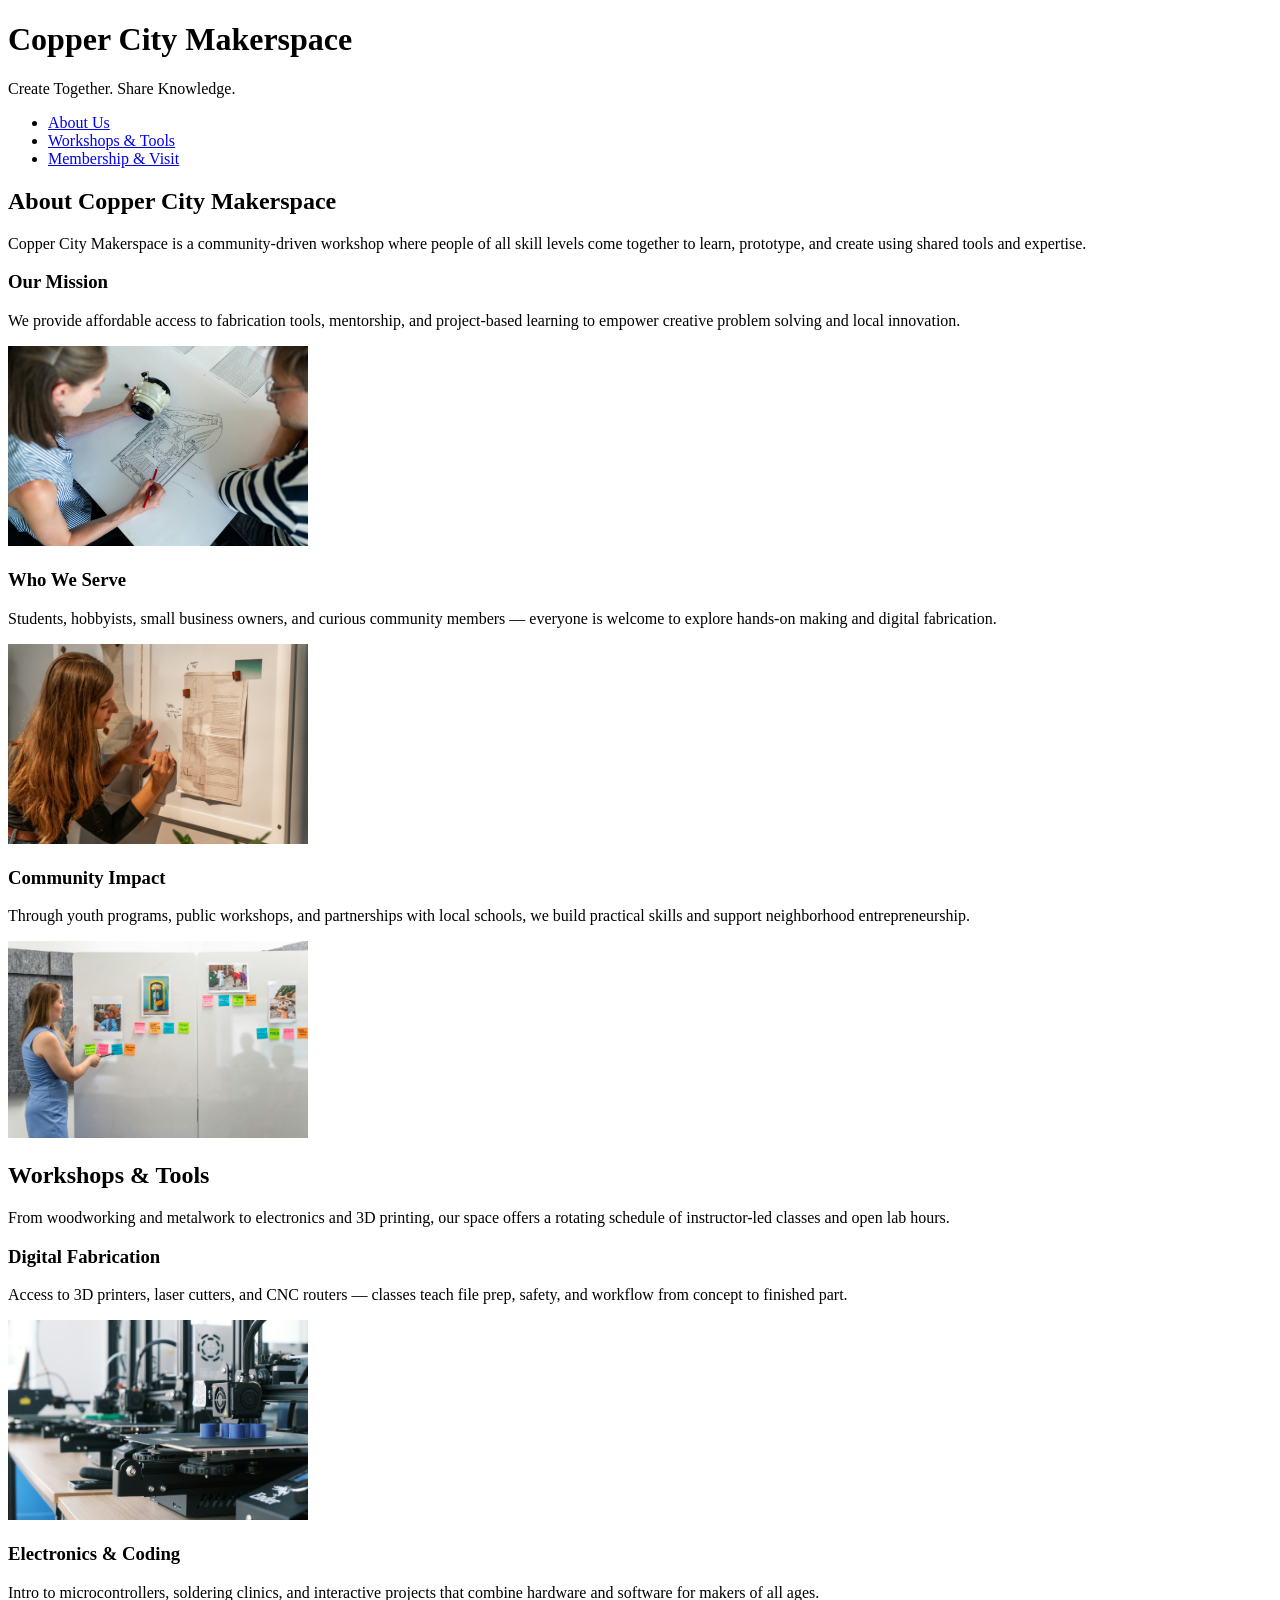
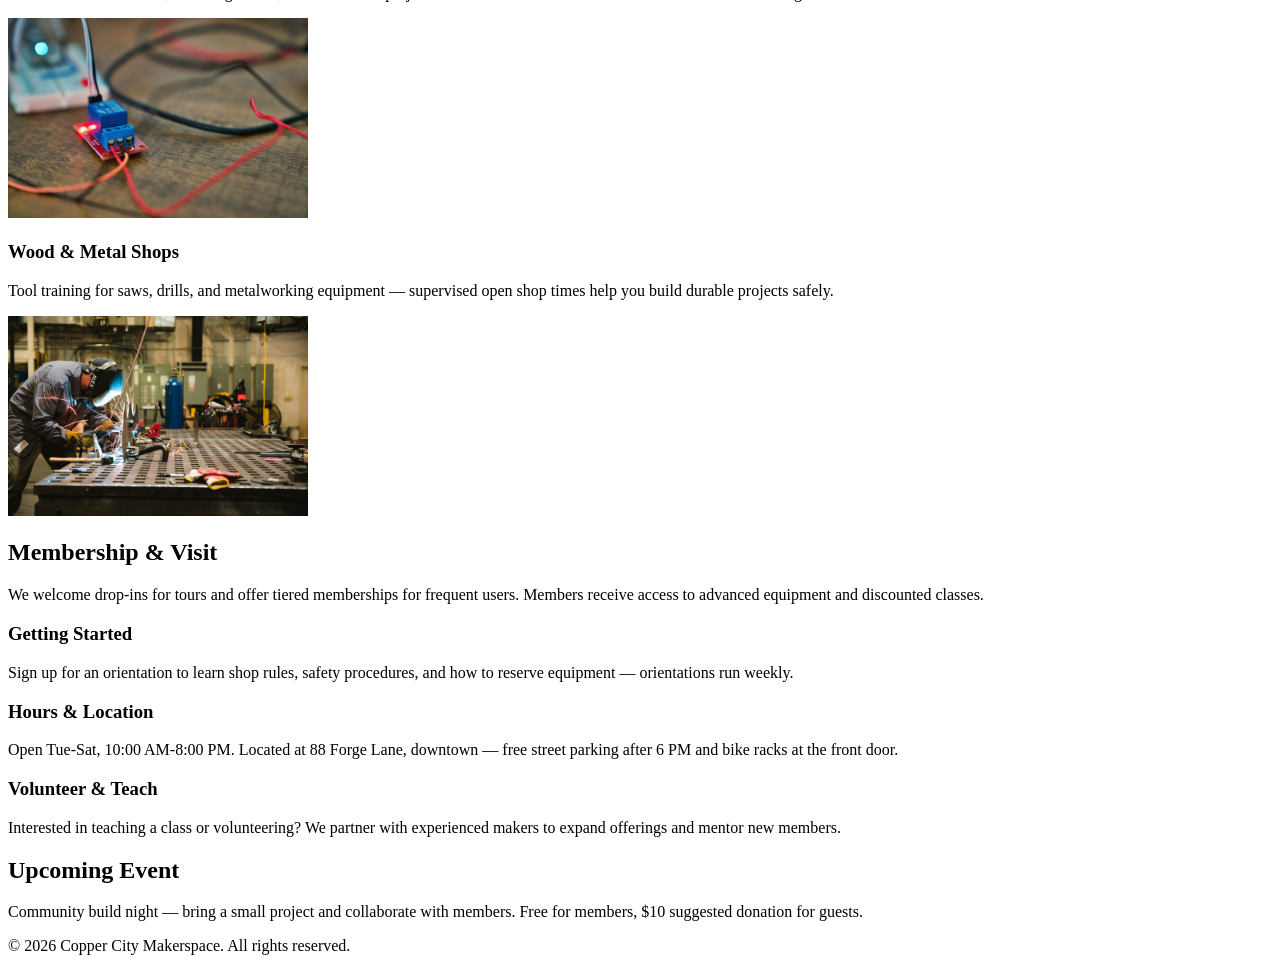
==== index.html @ 1f50a43f "Update index.html" ====
<!DOCTYPE html>
<html lang="en">
<head>
    <meta charset="UTF-8">
    <meta name="viewport" content="width=device-width, initial-scale=1.0">
    <link rel="stylesheet" href="styles.css">
    <title>Copper City Makerspace</title>
</head>
<body>
    <header>
        <h1>Copper City Makerspace</h1>
        <p>Create Together. Share Knowledge.</p>
    </header>
<nav>
    <ul>
        <li><a href="about.html">About Us</a></li>
        <li><a href="workshops.html">Workshops & Tools</a></li>
        <li><a href="memberships.html">Membership & Visit</a></li>
    </ul>
</nav>
<main>
    <section id="about">
        <h2>About Copper City Makerspace</h2>
        <p>Copper City Makerspace is a community-driven workshop where people of all skill levels come together to learn, prototype, and create using shared tools and expertise.</p>
        <div class="card-row">
            <section>
                <h3>Our Mission</h3>
                <p>We provide affordable access to fabrication tools, mentorship, and project-based learning to empower creative problem solving and local innovation.</p>
                <img src="images/engineering.jpg" alt="" width="300">
            </section>
            <section>
                <h3>Who We Serve</h3>
                <p>Students, hobbyists, small business owners, and curious community members — everyone is welcome to explore hands-on making and digital fabrication.</p>
                <img src="images/ideation.jpg" alt="" width="300">
            </section>
            <section>
                <h3>Community Impact</h3>
                <p>Through youth programs, public workshops, and partnerships with local schools, we build practical skills and support neighborhood entrepreneurship.</p>
                <img src="images/storytelling.jpg" alt="" width="300">
            </section>
        </div>
    </section>
    <section id="workshops">
        <h2>Workshops & Tools</h2>
        <p>From woodworking and metalwork to electronics and 3D printing, our space offers a rotating schedule of instructor-led classes and open lab hours.</p>
        <div class="card-row">
            <section>
                <h3>Digital Fabrication</h3>
                <p>Access to 3D printers, laser cutters, and CNC routers — classes teach file prep, safety, and workflow from concept to finished part.</p>
                <img src="images/3Dprinter.jpg" alt="" width="300">
            </section>
            <section>
                <h3>Electronics & Coding</h3>
                <p>Intro to microcontrollers, soldering clinics, and interactive projects that combine hardware and software for makers of all ages.</p>
                <img src="images/microcontroller.jpg" alt="" width="300">
            </section>
            <section>
                <h3>Wood & Metal Shops</h3>
                <p>Tool training for saws, drills, and metalworking equipment — supervised open shop times help you build durable projects safely.</p>
                <img src="images/metalworking.jpg" alt="" width="300">
            </section>
        </div>
    </section>
    <section id="memberships">
        <h2>Membership & Visit</h2>
        <p>We welcome drop-ins for tours and offer tiered memberships for frequent users. Members receive access to advanced equipment and discounted classes.</p>
        <div class="card-row"> 
            <section>
                <h3>Getting Started</h3>
                <p>Sign up for an orientation to learn shop rules, safety procedures, and how to reserve equipment — orientations run weekly.</p>
            </section>
            <section>
                <h3>Hours & Location</h3>
                <p>Open Tue-Sat, 10:00 AM-8:00 PM. Located at 88 Forge Lane, downtown — free street parking after 6 PM and bike racks at the front door.</p>
            </section>
            <section>
                <h3>Volunteer & Teach</h3>
                <p>Interested in teaching a class or volunteering? We partner with experienced makers to expand offerings and mentor new members.</p>
            </section>
        </div>
    </section>
</main>
<aside>
    <h2>Upcoming Event</h2>
    <p>Community build night — bring a small project and collaborate with members. Free for members, $10 suggested donation for guests.</p>
</aside>
<footer>
    <p>&copy; 2026 Copper City Makerspace. All rights reserved.</p>
</footer>
</body>
</html>
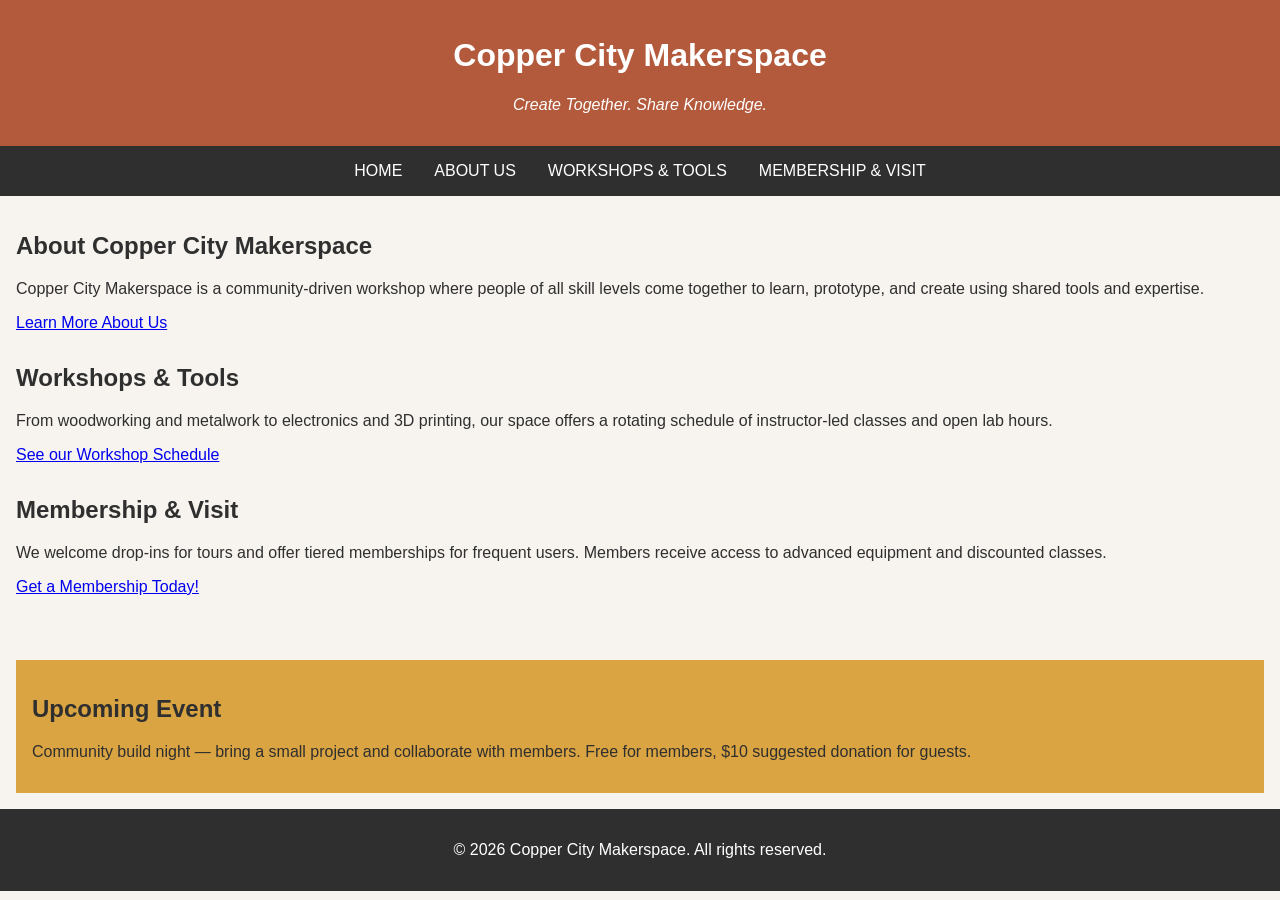
==== commit f0fc8fc5: "Moving Took out information to move into other HTML's" ====
--- a/index.html
+++ b/index.html
@@ -13,6 +13,7 @@
     </header>
 <nav>
     <ul>
+        <li><a href="index.html">Home</a></li>
         <li><a href="about.html">About Us</a></li>
         <li><a href="workshops.html">Workshops & Tools</a></li>
         <li><a href="memberships.html">Membership & Visit</a></li>
@@ -22,62 +23,17 @@
     <section id="about">
         <h2>About Copper City Makerspace</h2>
         <p>Copper City Makerspace is a community-driven workshop where people of all skill levels come together to learn, prototype, and create using shared tools and expertise.</p>
-        <div class="card-row">
-            <section>
-                <h3>Our Mission</h3>
-                <p>We provide affordable access to fabrication tools, mentorship, and project-based learning to empower creative problem solving and local innovation.</p>
-                <img src="images/engineering.jpg" alt="" width="300">
-            </section>
-            <section>
-                <h3>Who We Serve</h3>
-                <p>Students, hobbyists, small business owners, and curious community members — everyone is welcome to explore hands-on making and digital fabrication.</p>
-                <img src="images/ideation.jpg" alt="" width="300">
-            </section>
-            <section>
-                <h3>Community Impact</h3>
-                <p>Through youth programs, public workshops, and partnerships with local schools, we build practical skills and support neighborhood entrepreneurship.</p>
-                <img src="images/storytelling.jpg" alt="" width="300">
-            </section>
-        </div>
-    </section>
+        <a href="about.html" class="button">Learn More About Us</a>
+        </section>
     <section id="workshops">
-        <h2>Workshops & Tools</h2>
-        <p>From woodworking and metalwork to electronics and 3D printing, our space offers a rotating schedule of instructor-led classes and open lab hours.</p>
-        <div class="card-row">
-            <section>
-                <h3>Digital Fabrication</h3>
-                <p>Access to 3D printers, laser cutters, and CNC routers — classes teach file prep, safety, and workflow from concept to finished part.</p>
-                <img src="images/3Dprinter.jpg" alt="" width="300">
-            </section>
-            <section>
-                <h3>Electronics & Coding</h3>
-                <p>Intro to microcontrollers, soldering clinics, and interactive projects that combine hardware and software for makers of all ages.</p>
-                <img src="images/microcontroller.jpg" alt="" width="300">
-            </section>
-            <section>
-                <h3>Wood & Metal Shops</h3>
-                <p>Tool training for saws, drills, and metalworking equipment — supervised open shop times help you build durable projects safely.</p>
-                <img src="images/metalworking.jpg" alt="" width="300">
-            </section>
-        </div>
-    </section>
+            <h2>Workshops & Tools</h2>
+            <p>From woodworking and metalwork to electronics and 3D printing, our space offers a rotating schedule of instructor-led classes and open lab hours.</p>
+            <a href="workshops.html" class="button">See our Workshop Schedule</a>
+         </section>
     <section id="memberships">
         <h2>Membership & Visit</h2>
         <p>We welcome drop-ins for tours and offer tiered memberships for frequent users. Members receive access to advanced equipment and discounted classes.</p>
-        <div class="card-row"> 
-            <section>
-                <h3>Getting Started</h3>
-                <p>Sign up for an orientation to learn shop rules, safety procedures, and how to reserve equipment — orientations run weekly.</p>
-            </section>
-            <section>
-                <h3>Hours & Location</h3>
-                <p>Open Tue-Sat, 10:00 AM-8:00 PM. Located at 88 Forge Lane, downtown — free street parking after 6 PM and bike racks at the front door.</p>
-            </section>
-            <section>
-                <h3>Volunteer & Teach</h3>
-                <p>Interested in teaching a class or volunteering? We partner with experienced makers to expand offerings and mentor new members.</p>
-            </section>
-        </div>
+        <a href="memberships.html" class="button">Get a Membership Today!</a>
     </section>
 </main>
 <aside>
--- a/styles.css
+++ b/styles.css
@@ -0,0 +1,97 @@
+/* ===== Color Palette 
+
+Copper:#B35A3C
+Charcoal:#2F2F2F
+Light Background:#F7F4EF
+Card Background:#FFFFFF
+Soft Gold:#D9A441
+Border:#E5E5E5
+
+===== */
+
+/* ===== GLOBAL (Base) Styles ===== */
+
+body {
+    font-family: Arial, sans-serif;
+    margin: 0;
+    background-color: #F7F4EF;
+    color: #2F2F2F;
+}
+
+header {
+    background-color: #B35A3C;
+    color: white;
+    text-align: center;
+    padding: 1rem;
+}
+
+header img {
+    margin-top: 0.5rem;
+}
+header p {
+    font-style:italic;
+}
+nav {
+    background-color: #2F2F2F;
+    padding:.5rem;
+}
+
+nav ul {
+    list-style: none;
+    margin: 0;
+    padding: 0;
+    display: flex;
+    justify-content: center;
+    gap: 1rem;
+}
+
+nav a {
+    color: white;
+    text-decoration: none;
+    padding: 0.5rem;
+    display: inline-block;
+    text-transform:uppercase;
+}
+
+nav a:hover {
+    background-color: #B35A3C;
+}
+
+main {
+    padding: 1rem;
+}
+
+section {
+    margin-bottom: 2rem;
+}
+
+.card-row {
+    display: flex;
+    gap: 1rem;
+}
+
+.card-row section {
+    background-color: white;
+    border: 1px solid #E5E5E5;
+    padding: 1rem;
+    width: 30%;
+}
+
+img {
+    display: block;
+    margin-top: 0.5rem;
+    max-width: 100%;
+}
+
+aside {
+    background-color: #D9A441;
+    padding: 1rem;
+    margin: 1rem;
+}
+
+footer {
+    background-color: #2F2F2F;
+    color: white;
+    text-align: center;
+    padding: 1rem;
+}
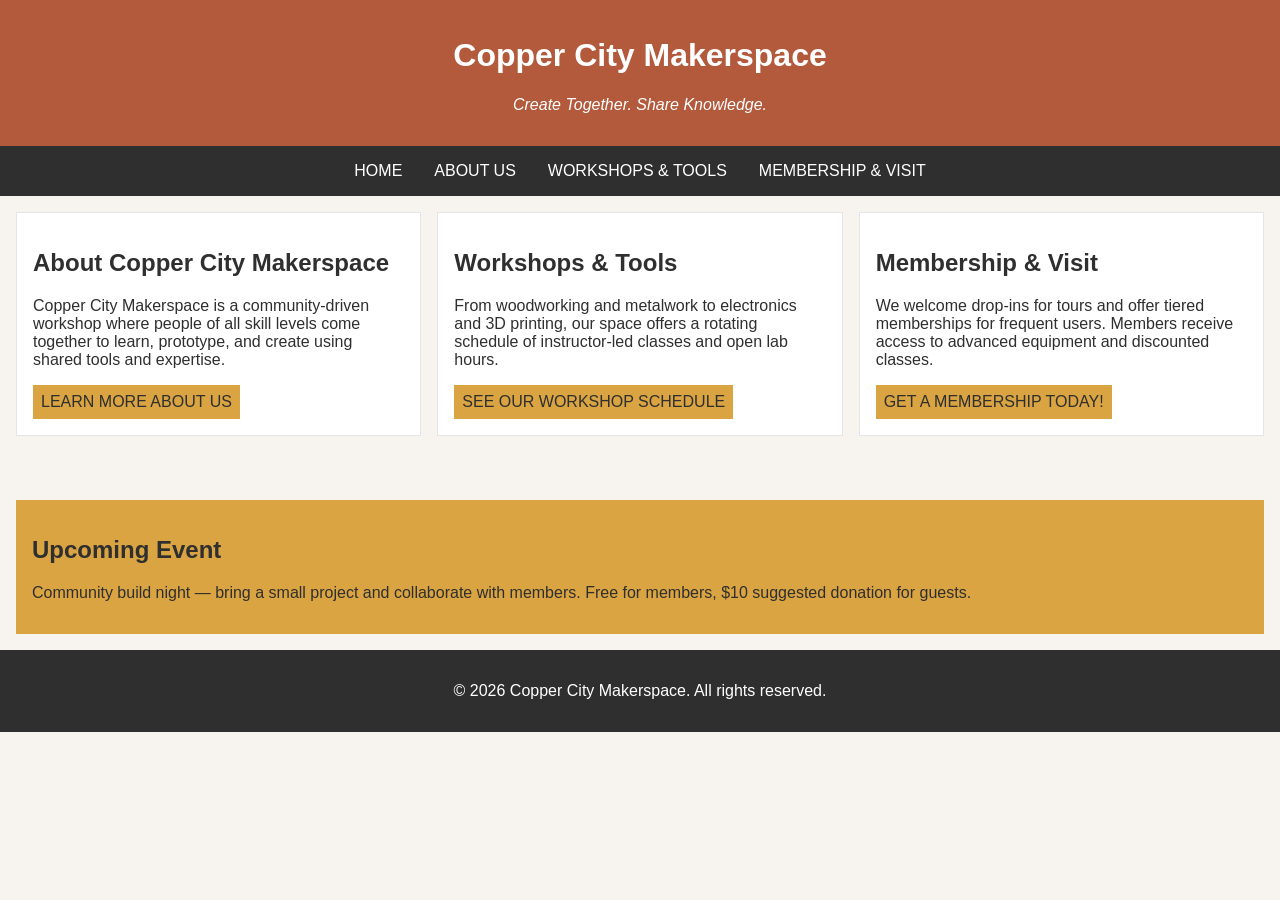
==== commit d723c47f: "Completed iteration" ====
--- a/index.html
+++ b/index.html
@@ -19,7 +19,7 @@
         <li><a href="memberships.html">Membership & Visit</a></li>
     </ul>
 </nav>
-<main>
+<main class="card-row">
     <section id="about">
         <h2>About Copper City Makerspace</h2>
         <p>Copper City Makerspace is a community-driven workshop where people of all skill levels come together to learn, prototype, and create using shared tools and expertise.</p>
--- a/styles.css
+++ b/styles.css
@@ -1,3 +1,4 @@
+/* ====== CSS by Christina Carrasquilla, updated by Mel Whaley ====== */
 /* ===== Color Palette 
 
 Copper:#B35A3C
@@ -16,6 +17,8 @@
     margin: 0;
     background-color: #F7F4EF;
     color: #2F2F2F;
+    display:grid;
+    grid-template-columns: 1fr;
 }
 
 header {
@@ -40,9 +43,6 @@
     list-style: none;
     margin: 0;
     padding: 0;
-    display: flex;
-    justify-content: center;
-    gap: 1rem;
 }
 
 nav a {
@@ -61,20 +61,29 @@
     padding: 1rem;
 }
 
+main a {
+    background-color: #d9a441;
+    color: #2F2F2F;
+    text-decoration: none;
+    padding: 0.5rem;
+    display: inline-block;
+    text-transform:uppercase;
+}
+
+main a:hover {
+    background-color: #B35A3C;
+    color: white;
+}
+
+
 section {
     margin-bottom: 2rem;
-}
-
-.card-row {
-    display: flex;
-    gap: 1rem;
 }
 
 .card-row section {
     background-color: white;
     border: 1px solid #E5E5E5;
     padding: 1rem;
-    width: 30%;
 }
 
 img {
@@ -94,4 +103,21 @@
     color: white;
     text-align: center;
     padding: 1rem;
+}
+/* ===== MEDIA QUERIES (Medium ===== */
+@media screen and (min-width:817px){
+    nav ul {
+    display: flex;
+    justify-content: center;
+    gap: 1rem;
+    }   
+    .card-row {
+        display: flex;
+        gap: 1rem;
+    }
+
+    .card-row section {
+        width: 30%;
+    }
+
 }
